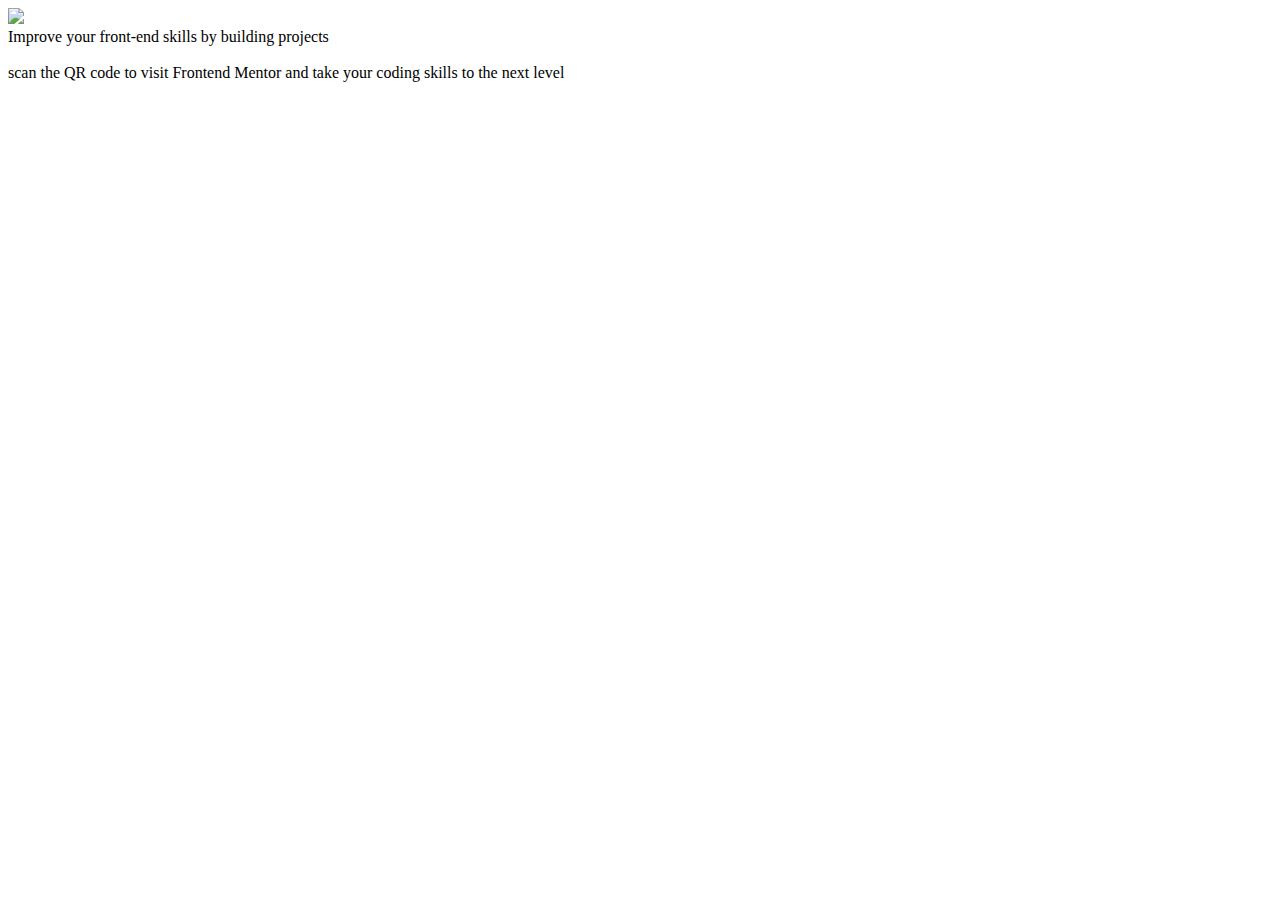
==== index.html @ 99c50b15 "Update and rename README.md to index.html" ====
<!DOCTYPE html>
<html lang="en">
<head>
  <meta charset="UTF-8">
  <meta name="viewport" content="width=device-width, initial-scale=1.0"> <!-- displays site properly based on user's device -->

  <link rel="icon" type="image/png" sizes="32x32" href="./images/favicon-32x32.png">
  <link rel="stylesheet" href="style.css">
  <title>Frontend Mentor | QR code component</title>

  <!-- Feel free to remove these styles or customise in your own stylesheet 👍 -->
  <style>
    .attribution { font-size: 11px; text-align: center; }
    .attribution a { color: hsl(228, 45%, 44%); }
  </style>
</head>
<body>

<div class="container">
  <img src="images/image-qr-code.png" class="qrCodeImage">

  <div id="boldwords">Improve your front-end skills by building projects</div><br>
  <div id="description">scan the QR code to visit Frontend Mentor and take your coding skills to the next level</div>
</div>
</body>
</html>
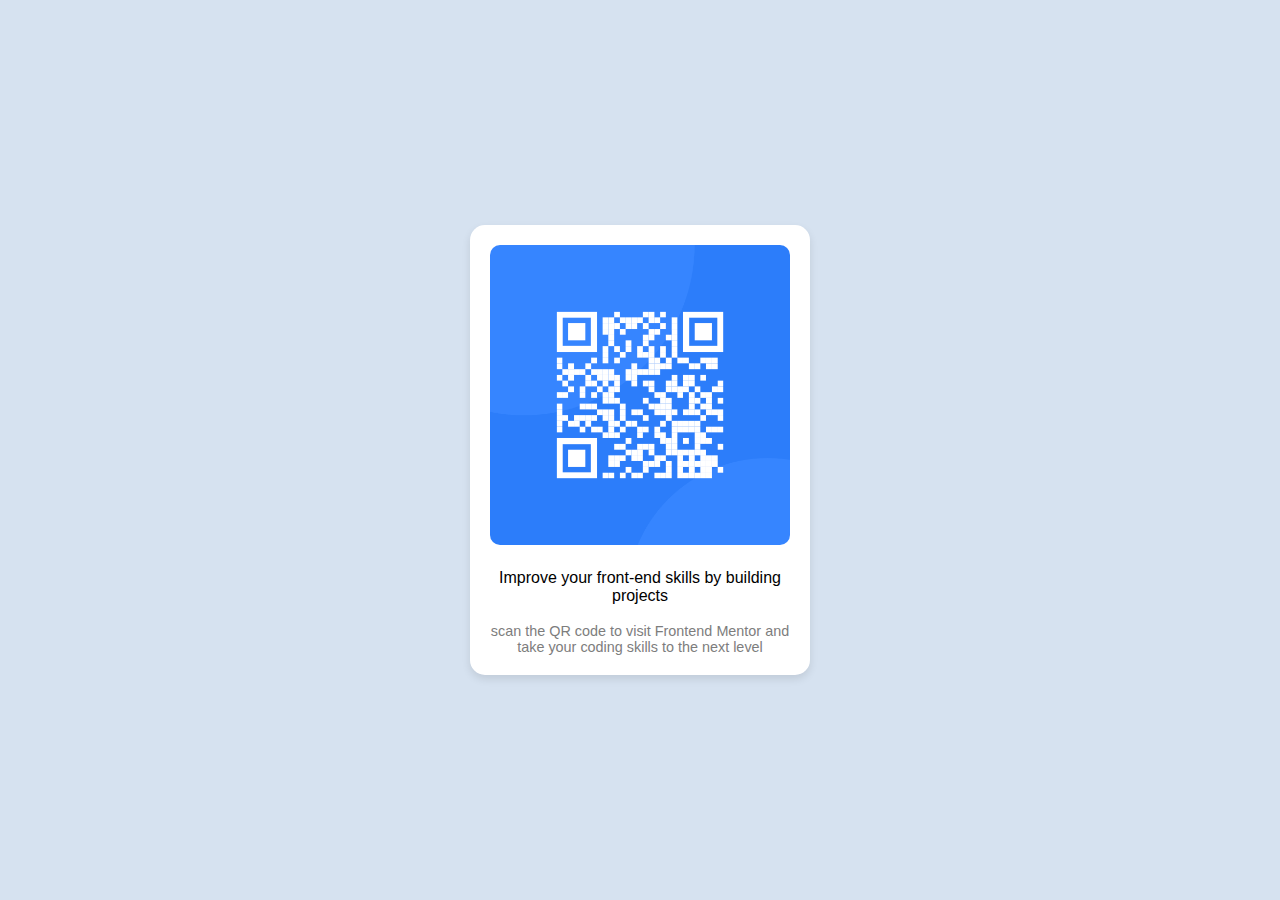
==== commit 7611254b: "Update index.html" ====
--- a/index.html
+++ b/index.html
@@ -17,7 +17,7 @@
 <body>
 
 <div class="container">
-  <img src="images/image-qr-code.png" class="qrCodeImage">
+  <img src="image-qr-code.png" class="qrCodeImage">
 
   <div id="boldwords">Improve your front-end skills by building projects</div><br>
   <div id="description">scan the QR code to visit Frontend Mentor and take your coding skills to the next level</div>
--- a/style.css
+++ b/style.css
@@ -0,0 +1,35 @@
+html, body {
+    height: 100%;
+    margin: 0;
+    display: flex;
+    justify-content: center;
+    align-items: center;
+    background-color: hsl(212, 45%, 89%); /* Adjust to match the light blue background */
+    font-family: Arial, sans-serif;
+}
+
+.container {
+    background-color: white;
+    border-radius: 15px;
+    box-shadow: 0 4px 8px rgba(0, 0, 0, 0.1);
+    width: 300px; /* Adjust width as needed */
+    padding: 20px;
+    text-align: center;
+}
+
+.qrCodeImage {
+    max-width: 100%;
+    border-radius: 10px; /* Adjust if needed */
+    margin-bottom: 20px; /* Space between image and text */
+}
+
+#boldWords {
+    font-weight: bold;
+    font-size: 1.2em;
+    margin-bottom: 10px; /* Space between bold text and description */
+}
+
+#description {
+    font-size: 0.9em;
+    color: #7d7d7d; /* Gray color for the description */
+}
